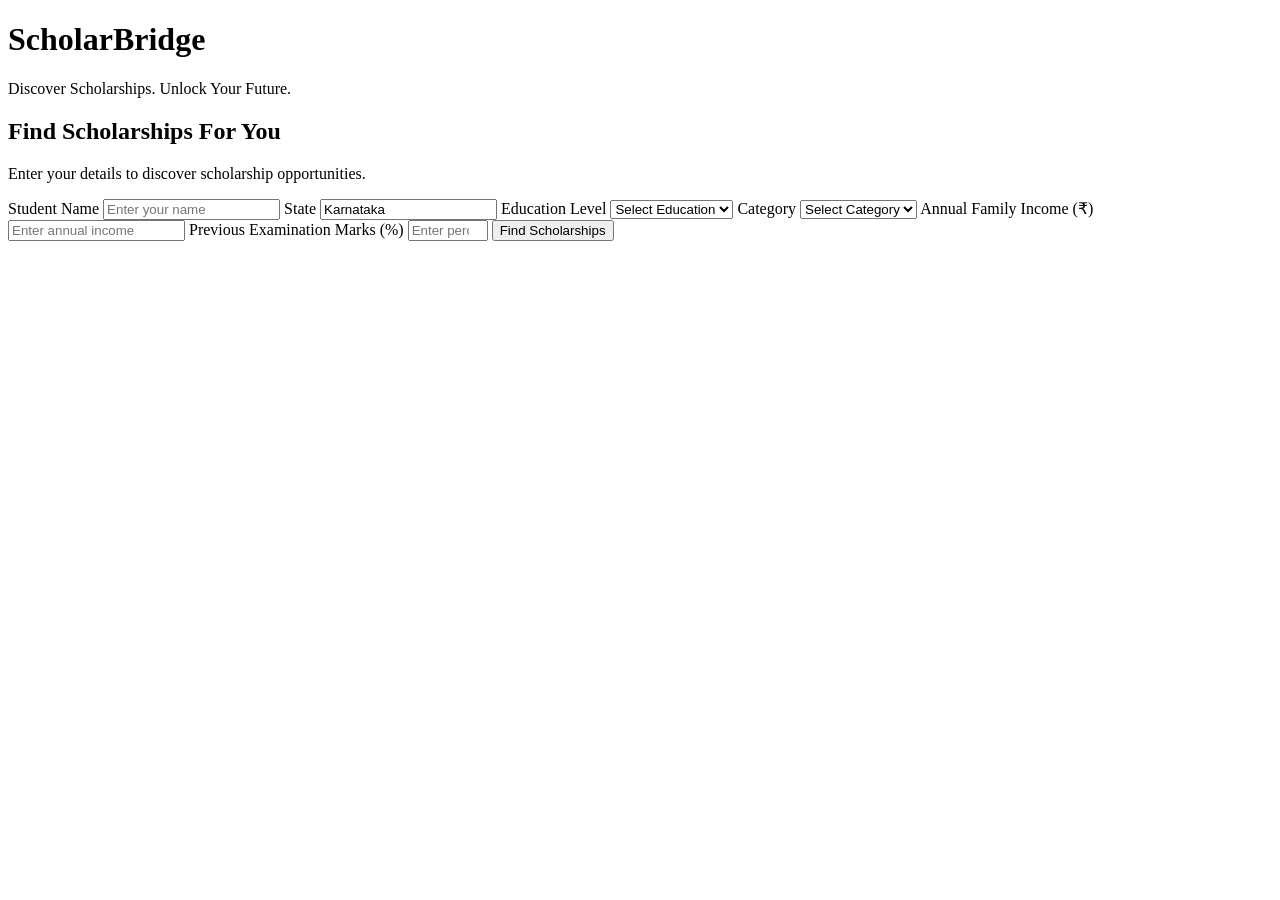
==== templates/index.html @ 62d9d12e "Initial project commit" ====
<!DOCTYPE html><html lang="en"><head>
    <meta charset="UTF-8">
    <meta name="viewport" content="width=device-width, initial-scale=1.0">
    <title>ScholarBridge</title>
    <link rel="stylesheet" href="{{ url_for('static', filename='style.css') }}">
</head><body><header>
    <h1>ScholarBridge</h1>
    <p>Discover Scholarships. Unlock Your Future.</p>
</header>

<div class="container">

    <h2>Find Scholarships For You</h2>
    <p>Enter your details to discover scholarship opportunities.</p>

    <form action="/check" method="POST">

        <label>Student Name</label>
        <input type="text" name="name" placeholder="Enter your name" required>

        <label>State</label>
        <input type="text" value="Karnataka" readonly>

        <label>Education Level</label>
        <select name="level" required>
            <option value="">Select Education</option>
            <option value="10th">10th Passed</option>
            <option value="12th">12th Passed</option>
            <option value="Engineering">Engineering UG</option>
        </select>

        <label>Category</label>
        <select name="category" required>
            <option value="">Select Category</option>
            <option value="SC">SC</option>
            <option value="ST">ST</option>
            <option value="OBC">OBC</option>
            <option value="General">General</option>
            <option value="Minority">Minority</option>
        </select>

        <label>Annual Family Income (₹)</label>
        <input type="number" name="income" min="0" placeholder="Enter annual income" required>

        <label>Previous Examination Marks (%)</label>
        <input type="number" name="marks" min="0" max="100" step="0.01" placeholder="Enter percentage" required>

        <button type="submit">Find Scholarships</button>

    </form>

</div>

</body>
</html>
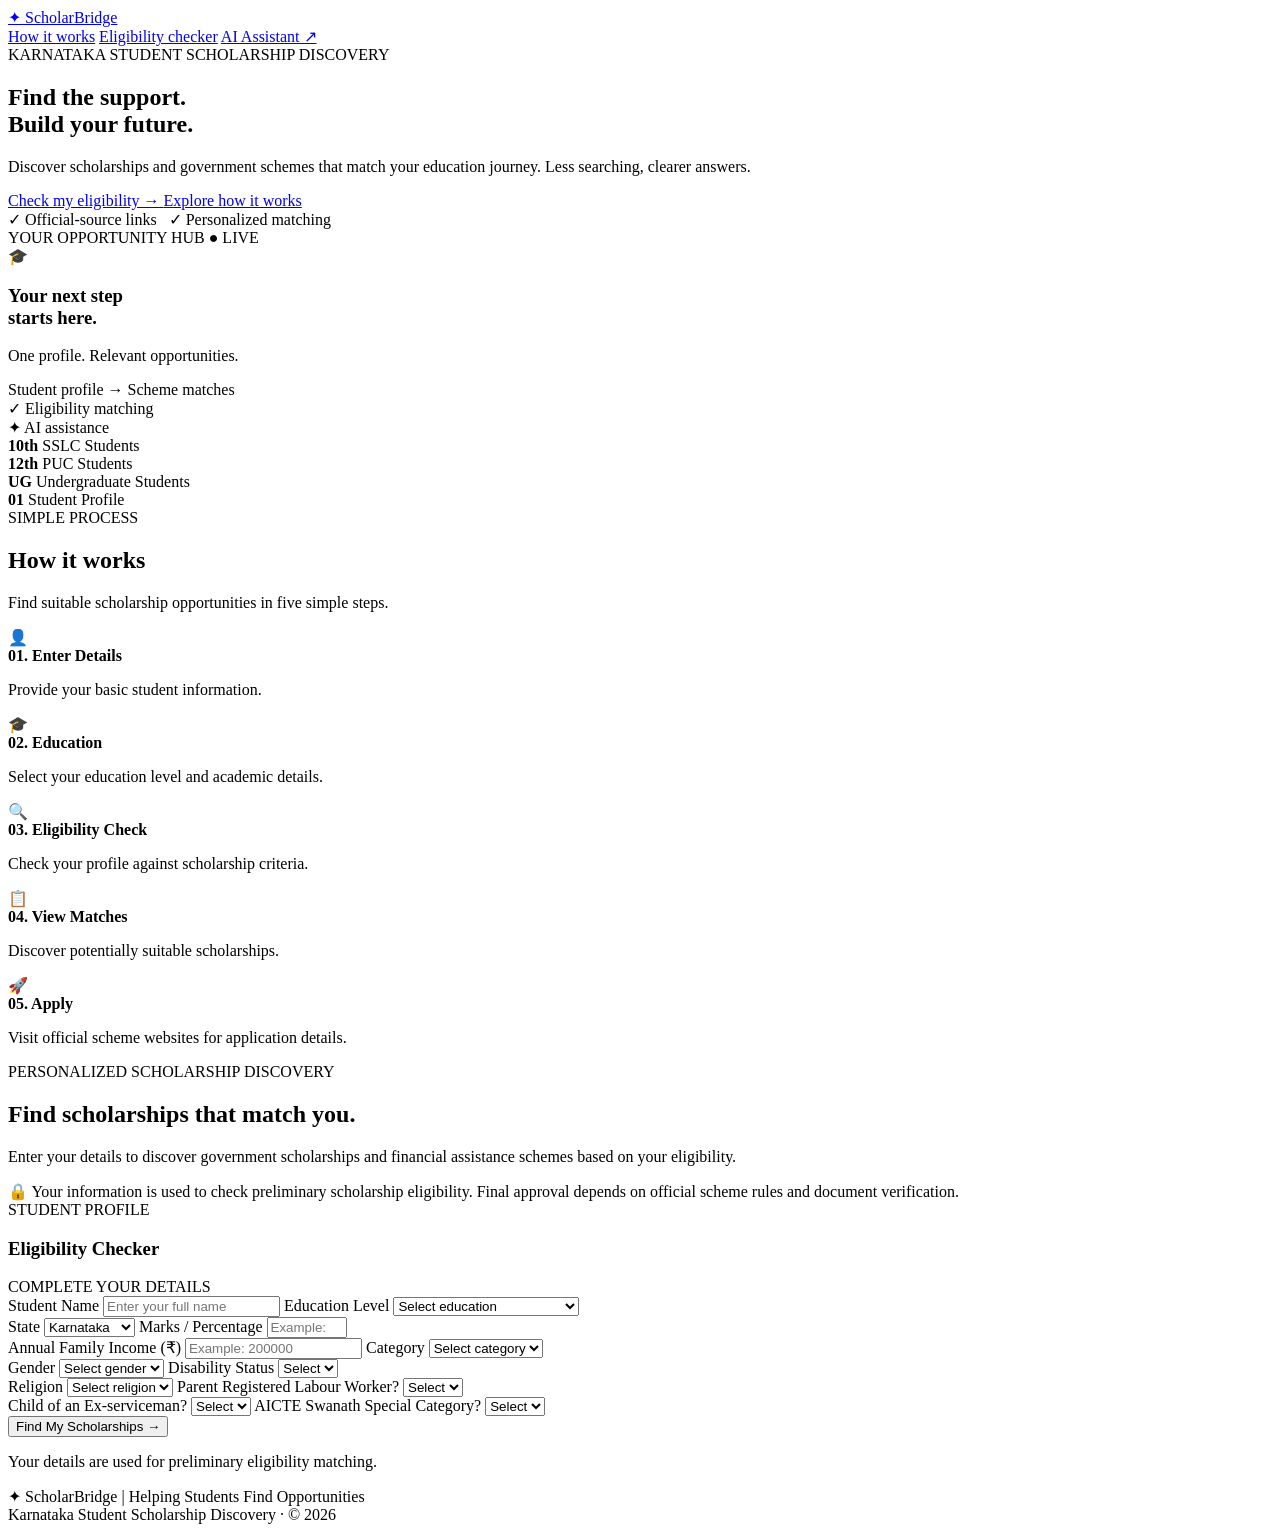
==== commit 5862372f: "Update ScholarBridge AI scholarship platform" ====
--- a/templates/index.html
+++ b/templates/index.html
@@ -1,55 +1,451 @@
-<!DOCTYPE html><html lang="en"><head>
+
+<!DOCTYPE html>
+<html lang="en">
+<head>
     <meta charset="UTF-8">
     <meta name="viewport" content="width=device-width, initial-scale=1.0">
-    <title>ScholarBridge</title>
-    <link rel="stylesheet" href="{{ url_for('static', filename='style.css') }}">
-</head><body><header>
-    <h1>ScholarBridge</h1>
-    <p>Discover Scholarships. Unlock Your Future.</p>
-</header>
-
-<div class="container">
-
-    <h2>Find Scholarships For You</h2>
-    <p>Enter your details to discover scholarship opportunities.</p>
-
-    <form action="/check" method="POST">
-
-        <label>Student Name</label>
-        <input type="text" name="name" placeholder="Enter your name" required>
-
-        <label>State</label>
-        <input type="text" value="Karnataka" readonly>
-
-        <label>Education Level</label>
-        <select name="level" required>
-            <option value="">Select Education</option>
-            <option value="10th">10th Passed</option>
-            <option value="12th">12th Passed</option>
-            <option value="Engineering">Engineering UG</option>
-        </select>
-
-        <label>Category</label>
-        <select name="category" required>
-            <option value="">Select Category</option>
-            <option value="SC">SC</option>
-            <option value="ST">ST</option>
-            <option value="OBC">OBC</option>
-            <option value="General">General</option>
-            <option value="Minority">Minority</option>
-        </select>
-
-        <label>Annual Family Income (₹)</label>
-        <input type="number" name="income" min="0" placeholder="Enter annual income" required>
-
-        <label>Previous Examination Marks (%)</label>
-        <input type="number" name="marks" min="0" max="100" step="0.01" placeholder="Enter percentage" required>
-
-        <button type="submit">Find Scholarships</button>
-
-    </form>
-
-</div>
+    <title>ScholarBridge | Scholarship Discovery</title>
+
+    <link rel="stylesheet"
+    href="{{ url_for('static', filename='style.css') }}">
+</head>
+
+<body>
+
+<!-- NAVIGATION -->
+
+<nav class="nav">
+
+    <a class="brand" href="/">
+        <span class="brand-icon">✦</span> ScholarBridge
+    </a>
+
+    <div class="navlinks">
+        <a href="#how-it-works">How it works</a>
+        <a href="#checker">Eligibility checker</a>
+        <a href="/chat">AI Assistant ↗</a>
+    </div>
+
+</nav>
+
+
+<!-- HERO SECTION -->
+
+<section class="hero">
+
+    <div class="hero-copy">
+
+        <div class="eyebrow">
+            KARNATAKA STUDENT SCHOLARSHIP DISCOVERY
+        </div>
+
+        <h1>
+            Find the support.<br>
+            <span>Build your future.</span>
+        </h1>
+
+        <p>
+            Discover scholarships and government schemes that match
+            your education journey. Less searching, clearer answers.
+        </p>
+
+        <div class="hero-actions">
+
+            <a href="#checker" class="btn primary">
+                Check my eligibility →
+            </a>
+
+            <a href="#how-it-works" class="btn ghost">
+                Explore how it works
+            </a>
+
+        </div>
+
+        <div class="trustline">
+            <span>✓</span> Official-source links
+            &nbsp; <span>✓</span> Personalized matching
+        </div>
+
+    </div>
+
+
+    <!-- HERO DESIGN CARD -->
+
+    <div class="hero-art">
+
+        <div class="orb orb1"></div>
+        <div class="orb orb2"></div>
+
+        <div class="glass-card">
+
+            <div class="mini-top">
+                <span>YOUR OPPORTUNITY HUB</span>
+                <span class="live-dot">● LIVE</span>
+            </div>
+
+            <div class="cap">🎓</div>
+
+            <h3>
+                Your next step<br>
+                starts here.
+            </h3>
+
+            <p>
+                One profile. Relevant opportunities.
+            </p>
+
+            <div class="progress">
+                <i></i>
+            </div>
+
+            <div class="glass-bottom">
+                <span>Student profile</span>
+                <span>→</span>
+                <span>Scheme matches</span>
+            </div>
+
+        </div>
+
+        <div class="float-tag tag1">
+            ✓ Eligibility matching
+        </div>
+
+        <div class="float-tag tag2">
+            ✦ AI assistance
+        </div>
+
+    </div>
+
+</section>
+
+
+<!-- STATISTICS -->
+
+<section class="stats">
+
+    <div>
+        <strong>10th</strong>
+        <span>SSLC Students</span>
+    </div>
+
+    <div>
+        <strong>12th</strong>
+        <span>PUC Students</span>
+    </div>
+
+    <div>
+        <strong>UG</strong>
+        <span>Undergraduate Students</span>
+    </div>
+
+    <div>
+        <strong>01</strong>
+        <span>Student Profile</span>
+    </div>
+
+</section>
+
+
+<!-- HOW IT WORKS -->
+
+<section class="section" id="how-it-works">
+
+    <div class="section-head">
+
+        <div class="eyebrow">
+            SIMPLE PROCESS
+        </div>
+
+        <h2>How it works</h2>
+
+        <p>
+            Find suitable scholarship opportunities in five simple steps.
+        </p>
+
+    </div>
+
+
+    <div class="steps">
+
+        <div class="step">
+            <div class="step-icon">👤</div>
+            <b>01. Enter Details</b>
+            <p>Provide your basic student information.</p>
+        </div>
+
+        <div class="step">
+            <div class="step-icon">🎓</div>
+            <b>02. Education</b>
+            <p>Select your education level and academic details.</p>
+        </div>
+
+        <div class="step">
+            <div class="step-icon">🔍</div>
+            <b>03. Eligibility Check</b>
+            <p>Check your profile against scholarship criteria.</p>
+        </div>
+
+        <div class="step">
+            <div class="step-icon">📋</div>
+            <b>04. View Matches</b>
+            <p>Discover potentially suitable scholarships.</p>
+        </div>
+
+        <div class="step">
+            <div class="step-icon">🚀</div>
+            <b>05. Apply</b>
+            <p>Visit official scheme websites for application details.</p>
+        </div>
+
+    </div>
+
+</section>
+
+
+<!-- ELIGIBILITY CHECKER -->
+
+<section class="checker-section" id="checker">
+
+    <div class="checker-intro">
+
+        <div class="eyebrow">
+            PERSONALIZED SCHOLARSHIP DISCOVERY
+        </div>
+
+        <h2>
+            Find scholarships that match <span>you.</span>
+        </h2>
+
+        <p>
+            Enter your details to discover government scholarships
+            and financial assistance schemes based on your eligibility.
+        </p>
+
+        <div class="note">
+            🔒 Your information is used to check preliminary scholarship
+            eligibility. Final approval depends on official scheme rules
+            and document verification.
+        </div>
+
+    </div>
+
+
+    <!-- FORM CARD -->
+
+    <div class="form-card">
+
+        <div class="form-title">
+
+            <div>
+                <div class="eyebrow">STUDENT PROFILE</div>
+                <h3>Eligibility Checker</h3>
+            </div>
+
+            <div class="step-count">
+                COMPLETE YOUR DETAILS
+            </div>
+
+        </div>
+
+
+        <form action="/check" method="POST">
+
+            <label>
+                Student Name
+
+                <input
+                    type="text"
+                    name="name"
+                    placeholder="Enter your full name"
+                    required
+                >
+            </label>
+
+
+            <label>
+                Education Level
+
+                <select name="education" required>
+                    <option value="">Select education</option>
+                    <option value="10th passed">10th Passed (SSLC)</option>
+                    <option value="12th passed">2nd PUC Passed</option>
+                    <option value="Engineering UG">
+                        Engineering Undergraduate
+                    </option>
+                </select>
+            </label>
+
+
+            <div class="two">
+
+                <label>
+                    State
+
+                    <select name="state" required>
+                        <option value="Karnataka">Karnataka</option>
+                        <option value="Other">Other State</option>
+                    </select>
+                </label>
+
+                <label>
+                    Marks / Percentage
+
+                    <input
+                        type="number"
+                        name="marks"
+                        min="0"
+                        max="100"
+                        step="0.01"
+                        placeholder="Example: 85"
+                    >
+                </label>
+
+            </div>
+
+
+            <div class="two">
+
+                <label>
+                    Annual Family Income (₹)
+
+                    <input
+                        type="number"
+                        name="income"
+                        min="0"
+                        placeholder="Example: 200000"
+                    >
+                </label>
+
+                <label>
+                    Category
+
+                    <select name="category">
+                        <option value="">Select category</option>
+                        <option value="SC">SC</option>
+                        <option value="ST">ST</option>
+                        <option value="Category 1">Category 1</option>
+                        <option value="2A">2A</option>
+                        <option value="3A">3A</option>
+                        <option value="3B">3B</option>
+                        <option value="General">General</option>
+                        <option value="Other">Other</option>
+                    </select>
+                </label>
+
+            </div>
+
+
+            <div class="two">
+
+                <label>
+                    Gender
+
+                    <select name="gender">
+                        <option value="">Select gender</option>
+                        <option value="Female">Female</option>
+                        <option value="Male">Male</option>
+                        <option value="Other">Other</option>
+                    </select>
+                </label>
+
+                <label>
+                    Disability Status
+
+                    <select name="disability">
+                        <option value="">Select</option>
+                        <option value="Yes">Yes</option>
+                        <option value="No">No</option>
+                    </select>
+                </label>
+
+            </div>
+
+
+            <div class="two">
+
+                <label>
+                    Religion
+
+                    <select name="religion">
+                        <option value="">Select religion</option>
+                        <option value="Muslim">Muslim</option>
+                        <option value="Christian">Christian</option>
+                        <option value="Sikh">Sikh</option>
+                        <option value="Buddhist">Buddhist</option>
+                        <option value="Jain">Jain</option>
+                        <option value="Parsi">Parsi</option>
+                        <option value="Hindu">Hindu</option>
+                        <option value="Other">Other</option>
+                    </select>
+                </label>
+
+                <label>
+                    Parent Registered Labour Worker?
+
+                    <select name="labour_worker">
+                        <option value="">Select</option>
+                        <option value="Yes">Yes</option>
+                        <option value="No">No</option>
+                    </select>
+                </label>
+
+            </div>
+
+
+            <div class="two">
+
+                <label>
+                    Child of an Ex-serviceman?
+
+                    <select name="ex_serviceman">
+                        <option value="">Select</option>
+                        <option value="Yes">Yes</option>
+                        <option value="No">No</option>
+                    </select>
+                </label>
+
+                <label>
+                    AICTE Swanath Special Category?
+
+                    <select name="swanath">
+                        <option value="">Select</option>
+                        <option value="Yes">Yes</option>
+                        <option value="No">No</option>
+                    </select>
+                </label>
+
+            </div>
+
+
+            <button type="submit" class="btn primary submit">
+                Find My Scholarships →
+            </button>
+
+            <p class="form-foot">
+                Your details are used for preliminary eligibility matching.
+            </p>
+
+        </form>
+
+    </div>
+
+</section>
+
+
+<!-- FOOTER -->
+
+<footer>
+
+    <div>
+        ✦ ScholarBridge | Helping Students Find Opportunities
+    </div>
+
+    <div>
+        Karnataka Student Scholarship Discovery · © 2026
+    </div>
+
+</footer>
+
 
 </body>
-</html>+</html>
